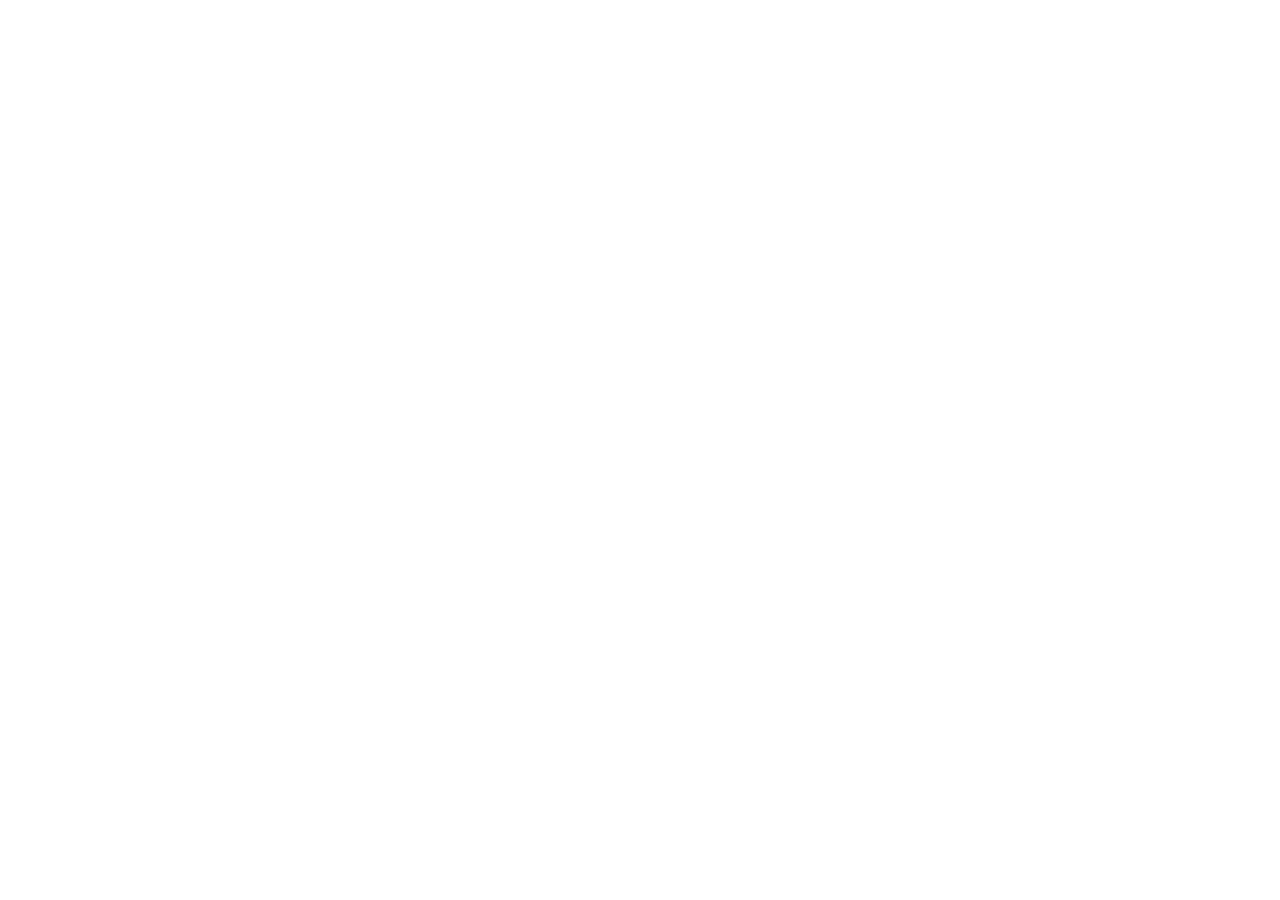
==== index.html @ 310ec276 "hola" ====
<!DOCTYPE html>
<html lang="en">
<head>
    <meta charset="UTF-8">
    <meta name="viewport" content="width=device-width, initial-scale=1.0">
    <title>Document</title>
</head>
<body>
    <header>

    </header>
    <main>

    </main>
    <footer>
        
    </footer>
</body>
</html>
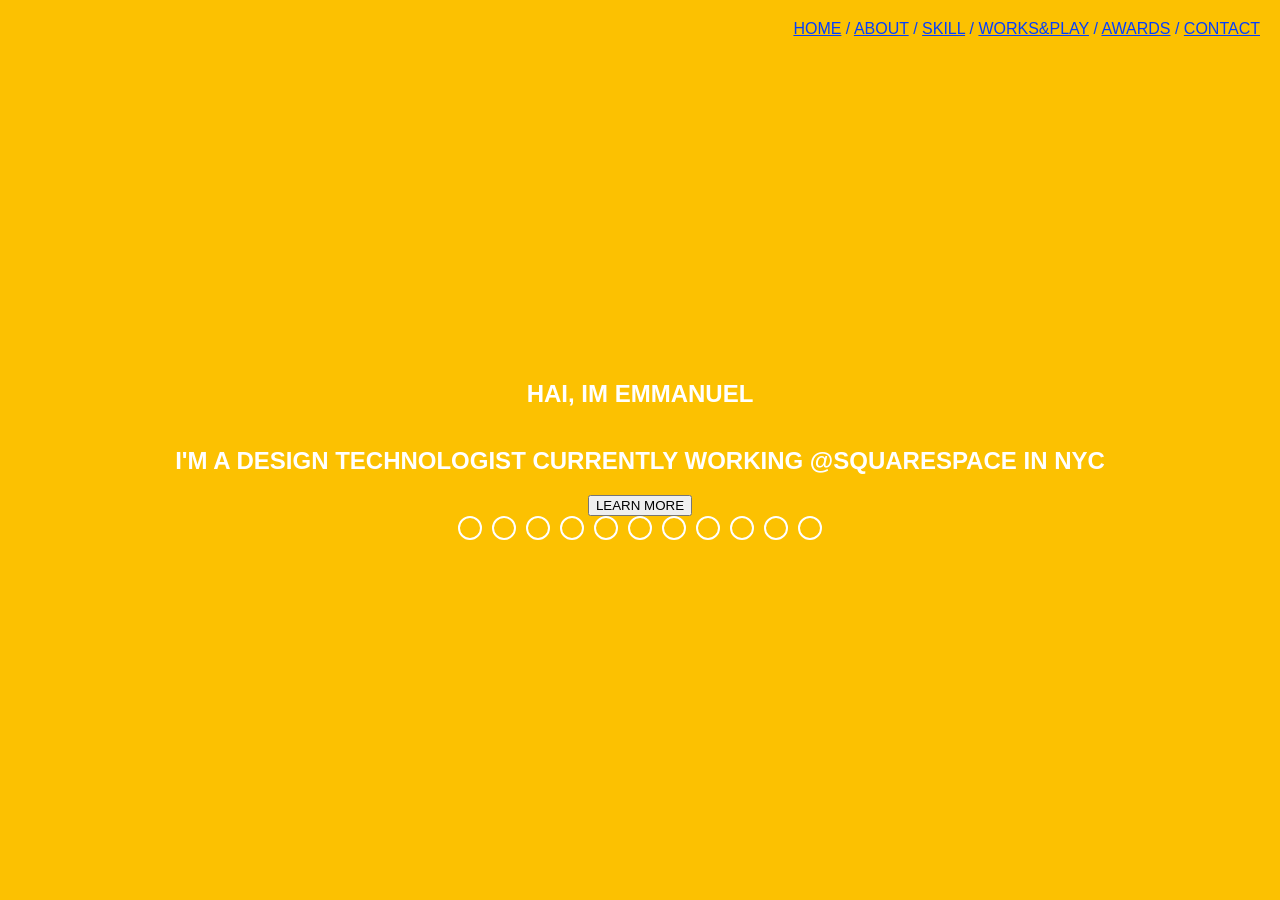
==== commit 010ad12b: "cambio" ====
--- a/index.html
+++ b/index.html
@@ -1,19 +1,256 @@
 <!DOCTYPE html>
 <html lang="en">
+
 <head>
     <meta charset="UTF-8">
     <meta name="viewport" content="width=device-width, initial-scale=1.0">
-    <title>Document</title>
+    <title>EMMANUEL</title>
+    <link rel="stylesheet" href="css/home.css">
 </head>
+
 <body>
     <header>
-
+        <nav class="navegador">
+            <a href="home.html">HOME</a>
+            <span>/</span>
+            <a href="about.html">ABOUT</a>
+            <span>/</span>
+            <a href="skill.html">SKILL</a>
+            <span>/</span>
+            <a href="works&play.html">WORKS&PLAY</a>
+            <span>/</span>
+            <a href="awards.html">AWARDS</a>
+            <span>/</span>
+            <a href="contact.html">CONTACT</a>
+        </nav>
     </header>
     <main>
-
+        <section id="section1" class="slide">
+            <h1>HAI, IM EMMANUEL </h1>
+            <h2>I'M A DESIGN TECHNOLOGIST CURRENTLY WORKING @SQUARESPACE IN NYC</h2>
+            <button class="more">LEARN MORE</button>
+            <nav class="section-nav">
+                <a href="#section1" class="nav-dot" aria-label="Go to section 1"></a>
+                <a href="#section2" class="nav-dot" aria-label="Go to section 2"></a>
+                <a href="#section3" class="nav-dot" aria-label="Go to section 3"></a>
+                <a href="#section4" class="nav-dot" aria-label="Go to section 4"></a>
+                <a href="#section5" class="nav-dot" aria-label="Go to section 5"></a>
+                <a href="#section6" class="nav-dot" aria-label="Go to section 6"></a>
+                <a href="#section7" class="nav-dot" aria-label="Go to section 7"></a>
+                <a href="#section8" class="nav-dot" aria-label="Go to section 8"></a>
+                <a href="#section9" class="nav-dot" aria-label="Go to section 9"></a>
+                <a href="#section10" class="nav-dot" aria-label="Go to section 10"></a>
+                <a href="#section11" class="nav-dot" aria-label="Go to section 11"></a>
+            </nav>
+        </section>
+
+        <section id="section2" class="slide">
+            <h1>METROPOLIS WORLD</h1>
+            <h2>INTRODUCING METROPOLIS WORLD, A METAVERSE EXPERIENCE COMBINING PHYSICAL AND DIGITAL REALMS!</h2>
+            <button class="learn">LEARN MORE</button>
+            <nav class="section-nav">
+                <a href="#section1" class="nav-dot" aria-label="Go to section 1"></a>
+                <a href="#section2" class="nav-dot" aria-label="Go to section 2"></a>
+                <a href="#section3" class="nav-dot" aria-label="Go to section 3"></a>
+                <a href="#section4" class="nav-dot" aria-label="Go to section 4"></a>
+                <a href="#section5" class="nav-dot" aria-label="Go to section 5"></a>
+                <a href="#section6" class="nav-dot" aria-label="Go to section 6"></a>
+                <a href="#section7" class="nav-dot" aria-label="Go to section 7"></a>
+                <a href="#section8" class="nav-dot" aria-label="Go to section 8"></a>
+                <a href="#section9" class="nav-dot" aria-label="Go to section 9"></a>
+                <a href="#section10" class="nav-dot" aria-label="Go to section 10"></a>
+                <a href="#section11" class="nav-dot" aria-label="Go to section 11"></a>
+            </nav>
+        </section>
+        <section id="section3" class="slide">
+            <h1>I LOVE DIGITAL</h1>
+            <h2>I SPECIALISE IN RICH INTERACTIVE EXPERIENCES FOR WEB, MOBILE AND TABLET DEVICES.</h2>
+            <button class="learn">LEARN MORE</button>
+            <nav class="section-nav">
+                <a href="#section1" class="nav-dot" aria-label="Go to section 1"></a>
+                <a href="#section2" class="nav-dot" aria-label="Go to section 2"></a>
+                <a href="#section3" class="nav-dot" aria-label="Go to section 3"></a>
+                <a href="#section4" class="nav-dot" aria-label="Go to section 4"></a>
+                <a href="#section5" class="nav-dot" aria-label="Go to section 5"></a>
+                <a href="#section6" class="nav-dot" aria-label="Go to section 6"></a>
+                <a href="#section7" class="nav-dot" aria-label="Go to section 7"></a>
+                <a href="#section8" class="nav-dot" aria-label="Go to section 8"></a>
+                <a href="#section9" class="nav-dot" aria-label="Go to section 9"></a>
+                <a href="#section10" class="nav-dot" aria-label="Go to section 10"></a>
+                <a href="#section11" class="nav-dot" aria-label="Go to section 11"></a>
+            </nav>
+        </section>
+        <section id="section4" class="slide">
+            <h1>CREATIVE NETWORK</h1>
+            <h2>I LOVE TO COLLABORATE. I'M CURRENTLY LOOKING FOR OTHER CREATIVE MINDS TO WORK, GROW AND NETWORK. GET IN
+                TOUCH!</h2>
+            <button class="learn">LEARN MORE</button>
+            <nav class="section-nav">
+                <a href="#section1" class="nav-dot" aria-label="Go to section 1"></a>
+                <a href="#section2" class="nav-dot" aria-label="Go to section 2"></a>
+                <a href="#section3" class="nav-dot" aria-label="Go to section 3"></a>
+                <a href="#section4" class="nav-dot" aria-label="Go to section 4"></a>
+                <a href="#section5" class="nav-dot" aria-label="Go to section 5"></a>
+                <a href="#section6" class="nav-dot" aria-label="Go to section 6"></a>
+                <a href="#section7" class="nav-dot" aria-label="Go to section 7"></a>
+                <a href="#section8" class="nav-dot" aria-label="Go to section 8"></a>
+                <a href="#section9" class="nav-dot" aria-label="Go to section 9"></a>
+                <a href="#section10" class="nav-dot" aria-label="Go to section 10"></a>
+                <a href="#section11" class="nav-dot" aria-label="Go to section 11"></a>
+            </nav>
+        </section>
+        <section id="section5" class="slide">
+            <h1>MULTI DISCIPLINE</h1>
+            <h2>MULTI DISCIPLINEBEING MULTI DISCIPLINED IS A BIG PART OF MY ETHOS. WHETHER IT'S DESIGN, DEVELOPMENT,
+                VIDEO OR UX; I'M THERE.</h2>
+            <button class="learn">LEARN MORE</button>
+            <nav class="section-nav">
+                <a href="#section1" class="nav-dot" aria-label="Go to section 1"></a>
+                <a href="#section2" class="nav-dot" aria-label="Go to section 2"></a>
+                <a href="#section3" class="nav-dot" aria-label="Go to section 3"></a>
+                <a href="#section4" class="nav-dot" aria-label="Go to section 4"></a>
+                <a href="#section5" class="nav-dot" aria-label="Go to section 5"></a>
+                <a href="#section6" class="nav-dot" aria-label="Go to section 6"></a>
+                <a href="#section7" class="nav-dot" aria-label="Go to section 7"></a>
+                <a href="#section8" class="nav-dot" aria-label="Go to section 8"></a>
+                <a href="#section9" class="nav-dot" aria-label="Go to section 9"></a>
+                <a href="#section10" class="nav-dot" aria-label="Go to section 10"></a>
+                <a href="#section11" class="nav-dot" aria-label="Go to section 11"></a>
+            </nav>
+        </section>
+        <section id="section6" class="slide">
+            <h1>NEW MEDIA</h1>
+            <h2>MY FOCUS IS WORKING ON ENGAGING AND INTERACTIVE APPLICATIONS ACROSS THE SPECTRUM OF DEVICES AND
+                PLATFORMS.</h2>
+            <button class="learn">LEARN MORE</button>
+            <nav class="section-nav">
+                <a href="#section1" class="nav-dot" aria-label="Go to section 1"></a>
+                <a href="#section2" class="nav-dot" aria-label="Go to section 2"></a>
+                <a href="#section3" class="nav-dot" aria-label="Go to section 3"></a>
+                <a href="#section4" class="nav-dot" aria-label="Go to section 4"></a>
+                <a href="#section5" class="nav-dot" aria-label="Go to section 5"></a>
+                <a href="#section6" class="nav-dot" aria-label="Go to section 6"></a>
+                <a href="#section7" class="nav-dot" aria-label="Go to section 7"></a>
+                <a href="#section8" class="nav-dot" aria-label="Go to section 8"></a>
+                <a href="#section9" class="nav-dot" aria-label="Go to section 9"></a>
+                <a href="#section10" class="nav-dot" aria-label="Go to section 10"></a>
+                <a href="#section11" class="nav-dot" aria-label="Go to section 11"></a>
+            </nav>
+        </section>
+        <section id="section7" class="slide">
+            <h1>I LOVE TO PLAY</h1>
+            <h2>WORK MAKES UP SUCH A BIG PART OF OUR LIVES, SO IT'S IMPORTANT TO INTEGRATE IT IN A POSITIVE WAY.</h2>
+            <button class="learn">LEARN MORE</button>
+            <nav class="section-nav">
+                <a href="#section1" class="nav-dot" aria-label="Go to section 1"></a>
+                <a href="#section2" class="nav-dot" aria-label="Go to section 2"></a>
+                <a href="#section3" class="nav-dot" aria-label="Go to section 3"></a>
+                <a href="#section4" class="nav-dot" aria-label="Go to section 4"></a>
+                <a href="#section5" class="nav-dot" aria-label="Go to section 5"></a>
+                <a href="#section6" class="nav-dot" aria-label="Go to section 6"></a>
+                <a href="#section7" class="nav-dot" aria-label="Go to section 7"></a>
+                <a href="#section8" class="nav-dot" aria-label="Go to section 8"></a>
+                <a href="#section9" class="nav-dot" aria-label="Go to section 9"></a>
+                <a href="#section10" class="nav-dot" aria-label="Go to section 10"></a>
+                <a href="#section11" class="nav-dot" aria-label="Go to section 11"></a>
+            </nav>
+        </section>
+        <section id="section8" class="slide">
+            <h1>CREATIVE EDGE PARTIES</h1>
+            <h2>THE EXPERIMENTAL SITE OF CREATIVE EDGE PARTIES. NOT JUST ANOTHER CHICKEN DINNER.</h2>
+            <button class="learn">LEARN MORE</button>
+            <nav class="section-nav">
+                <a href="#section1" class="nav-dot" aria-label="Go to section 1"></a>
+                <a href="#section2" class="nav-dot" aria-label="Go to section 2"></a>
+                <a href="#section3" class="nav-dot" aria-label="Go to section 3"></a>
+                <a href="#section4" class="nav-dot" aria-label="Go to section 4"></a>
+                <a href="#section5" class="nav-dot" aria-label="Go to section 5"></a>
+                <a href="#section6" class="nav-dot" aria-label="Go to section 6"></a>
+                <a href="#section7" class="nav-dot" aria-label="Go to section 7"></a>
+                <a href="#section8" class="nav-dot" aria-label="Go to section 8"></a>
+                <a href="#section9" class="nav-dot" aria-label="Go to section 9"></a>
+                <a href="#section10" class="nav-dot" aria-label="Go to section 10"></a>
+                <a href="#section11" class="nav-dot" aria-label="Go to section 11"></a>
+            </nav>
+        </section>
+        <section id="section9" class="slide">
+            <h1>CITAK RUGAS INC</h1>
+            <h2>SOLO PROJECT FOR CITAK.</h2>
+            <button class="learn">LEARN MORE</button>
+            <nav class="section-nav">
+                <a href="#section1" class="nav-dot" aria-label="Go to section 1"></a>
+                <a href="#section2" class="nav-dot" aria-label="Go to section 2"></a>
+                <a href="#section3" class="nav-dot" aria-label="Go to section 3"></a>
+                <a href="#section4" class="nav-dot" aria-label="Go to section 4"></a>
+                <a href="#section5" class="nav-dot" aria-label="Go to section 5"></a>
+                <a href="#section6" class="nav-dot" aria-label="Go to section 6"></a>
+                <a href="#section7" class="nav-dot" aria-label="Go to section 7"></a>
+                <a href="#section8" class="nav-dot" aria-label="Go to section 8"></a>
+                <a href="#section9" class="nav-dot" aria-label="Go to section 9"></a>
+                <a href="#section10" class="nav-dot" aria-label="Go to section 10"></a>
+                <a href="#section11" class="nav-dot" aria-label="Go to section 11"></a>
+            </nav>
+        </section>
+        <section id="section10" class="slide">
+            <h1>APPS APPS APPS!</h1>
+            <h2>REACHING AUDIENCES ON THE GO IS BECOMING INCREASINGLY IMPORTANT; I BUILD APPS FOR BOTH WEB AND NATIVE.
+            </h2>
+            <button class="learn">LEARN MORE</button>
+            <nav class="section-nav">
+                <a href="#section1" class="nav-dot" aria-label="Go to section 1"></a>
+                <a href="#section2" class="nav-dot" aria-label="Go to section 2"></a>
+                <a href="#section3" class="nav-dot" aria-label="Go to section 3"></a>
+                <a href="#section4" class="nav-dot" aria-label="Go to section 4"></a>
+                <a href="#section5" class="nav-dot" aria-label="Go to section 5"></a>
+                <a href="#section6" class="nav-dot" aria-label="Go to section 6"></a>
+                <a href="#section7" class="nav-dot" aria-label="Go to section 7"></a>
+                <a href="#section8" class="nav-dot" aria-label="Go to section 8"></a>
+                <a href="#section9" class="nav-dot" aria-label="Go to section 9"></a>
+                <a href="#section10" class="nav-dot" aria-label="Go to section 10"></a>
+                <a href="#section11" class="nav-dot" aria-label="Go to section 11"></a>
+            </nav>
+        </section>
+        <section id="section11" class="slide">
+            <h1>INTERESTED</h1>
+            <h2>IF YOU'VE GOT AN EXCITING PROJECT YOU'RE INTERESTED IN WORKING TOGETHER ON, GET IN TOUCH!</h2>
+            <button class="learn">LEARN MORE</button>
+            <nav class="section-nav">
+                <a href="#section1" class="nav-dot" aria-label="Go to section 1"></a>
+                <a href="#section2" class="nav-dot" aria-label="Go to section 2"></a>
+                <a href="#section3" class="nav-dot" aria-label="Go to section 3"></a>
+                <a href="#section4" class="nav-dot" aria-label="Go to section 4"></a>
+                <a href="#section5" class="nav-dot" aria-label="Go to section 5"></a>
+                <a href="#section6" class="nav-dot" aria-label="Go to section 6"></a>
+                <a href="#section7" class="nav-dot" aria-label="Go to section 7"></a>
+                <a href="#section8" class="nav-dot" aria-label="Go to section 8"></a>
+                <a href="#section9" class="nav-dot" aria-label="Go to section 9"></a>
+                <a href="#section10" class="nav-dot" aria-label="Go to section 10"></a>
+                <a href="#section11" class="nav-dot" aria-label="Go to section 11"></a>
+            </nav>
+        </section>
     </main>
     <footer>
-        
+        <div>
+            <div class="logo">
+                <a href="">Link</a>
+                <p>© 2026</p>
+            </div>
+            <ul>
+                <li><a href="https://www.behance.net/ImAdam.com"></a>Behance</li>
+                <span>|</span>
+                <li><a href="https://www.facebook.com/ImAdamTM.com"></a>Facebook</li>
+                <span>|</span>
+                <li><a href="https://x.com/ImAdamTM"></a>X</li>
+                <span>|</span>
+                <li><a
+                        href="https://www.linkedin.com/authwall?trk=bf&trkInfo=AQEqtFeuzSqmvQAAAZx9hMhg5kKSA-RKapRkwnM6NjvqYmvRwcpk8EmlW5-ixRG49RFf5sMk1AwMci0PjqGg_fNyZmqLV5OaFZjwyYanSRuHFN8suWYKgrwXgtaQUJmBkFq6idE=&original_referer=&sessionRedirect=https%3A%2F%2Fwww.linkedin.com%2Fin%2FImAdamTM">Linked
+                        in</a>
+                </li>
+                <span>|</span>
+                <li><a href="/contact.html">Contacto</a></li>
+            </ul>
+        </div>
     </footer>
 </body>
+
 </html>
--- a/css/home.css
+++ b/css/home.css
@@ -0,0 +1,164 @@
+body {
+    font-family: 'Arial', sans-serif;
+    margin: 0;
+    padding: 0;
+}
+
+header {
+    display: flex;
+    color: white;
+    justify-content: end;
+    margin: 0;
+    mix-blend-mode: difference;
+    padding: 20px;
+    position: fixed;
+    top: 0;
+    left: 0;
+    right: 0;
+    z-index: 1000;
+}
+
+nav.navegador > a {
+    color: white;
+}
+
+section.slide {
+    align-items: center;
+    display: flex;
+    flex-direction: column;
+    height: 100vh;
+    justify-content: center;
+    position: absolute;
+    top: 0;
+    left: 0;
+    width: 100%;
+    opacity: 0;
+    visibility: hidden;
+    pointer-events: none;
+    transition: opacity 0.6s ease, visibility 0.6s ease;
+}
+
+/* Sección 1 - Visible por defecto */
+#section1 {
+    background-color: #fcc101;
+    color: white;
+    opacity: 1;
+    visibility: visible;
+    pointer-events: auto;
+}
+
+#section2 {
+    background-color: #333;
+    color: white;
+}
+
+#section3 {
+    background-color: #F862B2;
+    color: white;
+}
+
+#section4 {
+    background-color: #03c5c5;
+    color: white;
+}
+
+#section5 {
+    background-color: #333;
+    color: white;
+}
+
+#section6 {
+    background-color: #dcdcdc;
+    color: #333;
+}
+
+#section6 .nav-dot {
+    border-color: #333;
+}
+
+#section6 .nav-dot:hover {
+    background-color: #333;
+}
+
+#section7 {
+    background-color: #fcc101;
+    color: white;
+}
+
+#section8 {
+    background-color: #fcc101;
+    color: white;
+}
+
+#section9 {
+    background-color: #333;
+    color: white;
+}
+
+#section10 {
+    background-color: #bed041;
+    color: white;
+}
+
+#section11 {
+    background-color: #03c5c5;
+    color: white;
+}
+
+/* Mostrar la sección cuando es :target */
+section.slide:target {
+    opacity: 1;
+    visibility: visible;
+    pointer-events: auto;
+}
+
+main button:hover {
+    background-color: white;
+    cursor: grabbing;
+}
+
+/* Estilos para los dots de navegación */
+.section-nav {
+    display: flex;
+    gap: 10px;
+    flex-wrap: wrap;
+    justify-content: center;
+}
+
+.nav-dot {
+    width: 20px;
+    height: 20px;
+    border-radius: 50%;
+    background: transparent;
+    border: 2px solid white;
+    cursor: pointer;
+    transition: all 0.3s ease;
+    text-decoration: none;
+    display: inline-block;
+}
+
+.nav-dot:hover {
+    background: white;
+    transform: scale(1.2);
+}
+
+footer > div {
+    background-color: #555;
+    display: flex;
+    justify-content: space-between;
+    padding: 5px
+}
+
+.logo {
+    display: flex;
+    align-items: center;
+    gap: 12px;
+    justify-content: center;
+    flex-direction:row ;
+}
+
+footer > div > ul {
+    display: flex;
+    list-style: none;
+    gap: 10px;
+}
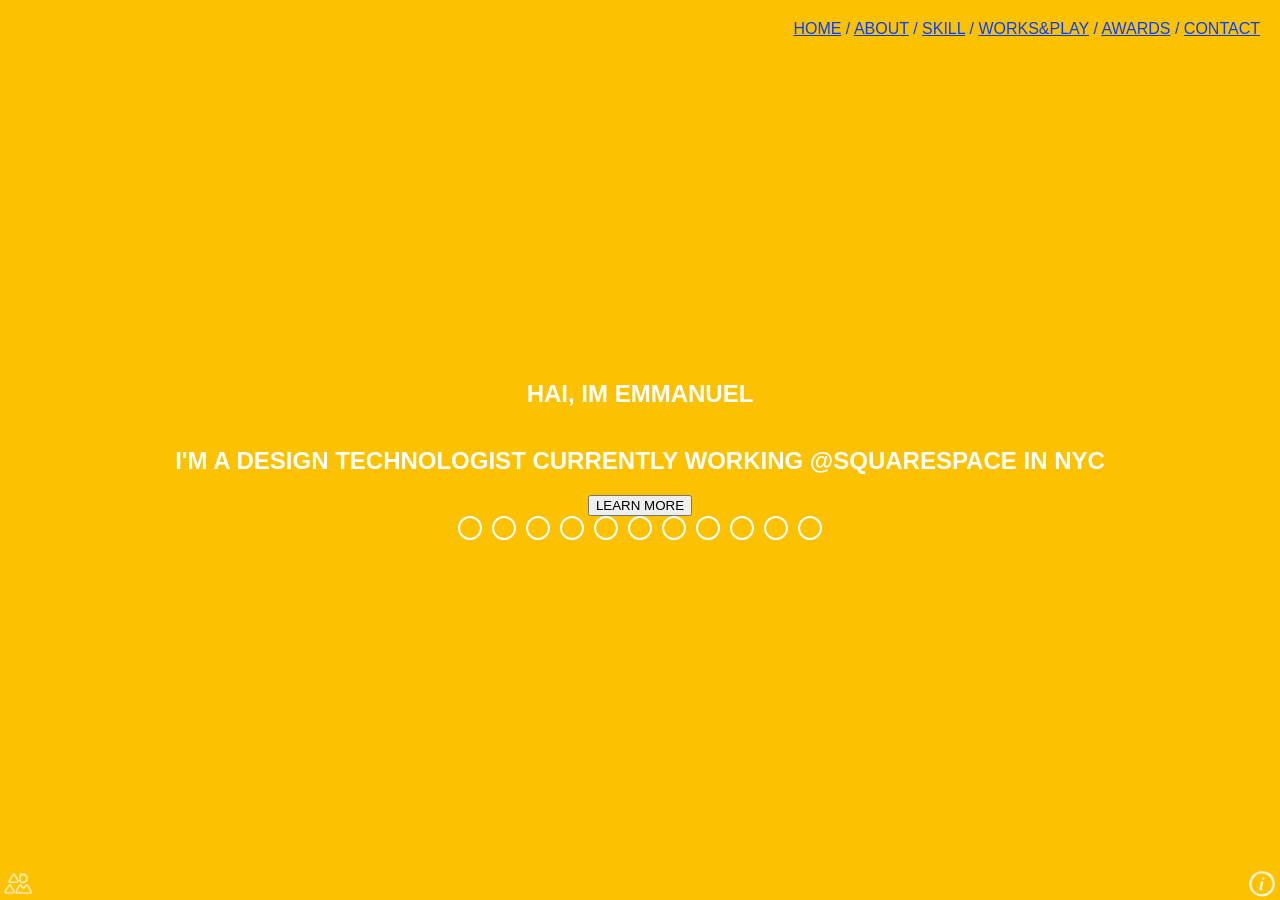
==== commit e6f2b5fb: "footer listo" ====
--- a/index.html
+++ b/index.html
@@ -11,7 +11,7 @@
 <body>
     <header>
         <nav class="navegador">
-            <a href="home.html">HOME</a>
+            <a href="index.html">HOME</a>
             <span>/</span>
             <a href="about.html">ABOUT</a>
             <span>/</span>
@@ -230,27 +230,29 @@
         </section>
     </main>
     <footer>
-        <div>
-            <div class="logo">
-                <a href="">Link</a>
-                <p>© 2026</p>
+        <div class="footer-container">
+            <div class="icon">
+                <a href="index.html" class="adam-icon">
+                </a>
             </div>
-            <ul>
-                <li><a href="https://www.behance.net/ImAdam.com"></a>Behance</li>
-                <span>|</span>
-                <li><a href="https://www.facebook.com/ImAdamTM.com"></a>Facebook</li>
-                <span>|</span>
-                <li><a href="https://x.com/ImAdamTM"></a>X</li>
-                <span>|</span>
-                <li><a
-                        href="https://www.linkedin.com/authwall?trk=bf&trkInfo=AQEqtFeuzSqmvQAAAZx9hMhg5kKSA-RKapRkwnM6NjvqYmvRwcpk8EmlW5-ixRG49RFf5sMk1AwMci0PjqGg_fNyZmqLV5OaFZjwyYanSRuHFN8suWYKgrwXgtaQUJmBkFq6idE=&original_referer=&sessionRedirect=https%3A%2F%2Fwww.linkedin.com%2Fin%2FImAdamTM">Linked
-                        in</a>
-                </li>
-                <span>|</span>
-                <li><a href="/contact.html">Contacto</a></li>
-            </ul>
+            <div class="footer-copy">
+                <p>&copy; 2026</p>
+            </div>
+            <div id="info" class="info-container">
+                <a href="#close" class="close-btn"></a>
+                <a href="#email" class="email-btn"></a>
+                <a href="#linkedin" class="linkedin-btn"></a>
+                <a href="#twitter" class="twitter-btn"></a>
+                <a href="#facebook" class="facebook-btn"></a>
+                <a href="#behance" class="behance-btn"></a>
+            </div>
+            <a href="#info" class="info-icon">
+
+            </a>
         </div>
     </footer>
+
+    <script src="footer.js"></script>
 </body>
 
 </html>
--- a/css/home.css
+++ b/css/home.css
@@ -1,3 +1,8 @@
+@font-face {
+    font-family: 'AdamDrawn';
+    src: url(/fonts/adamfont-webfont.woff) format('woff');
+}
+
 body {
     font-family: 'Arial', sans-serif;
     margin: 0;
@@ -18,7 +23,7 @@
     z-index: 1000;
 }
 
-nav.navegador > a {
+nav.navegador>a {
     color: white;
 }
 
@@ -142,23 +147,158 @@
     transform: scale(1.2);
 }
 
-footer > div {
-    background-color: #555;
+footer {
+    position: fixed;
+    bottom: 0;
+    left: 0;
+    width: 100%;
+    z-index: 10;
+}
+
+.footer-container {
+    background-color: transparent;
     display: flex;
     justify-content: space-between;
-    padding: 5px
-}
-
-.logo {
-    display: flex;
-    align-items: center;
-    gap: 12px;
-    justify-content: center;
-    flex-direction:row ;
-}
-
-footer > div > ul {
-    display: flex;
-    list-style: none;
-    gap: 10px;
+    transition: background 0.3s ease;
+}
+
+.footer-copy {
+    display: none;
+}
+
+.footer-copy.active {
+    display: flex;
+    justify-content: center;
+    align-items: center;
+    position: relative;
+    right: 39%;
+    top: 8px;
+    color: #fff;
+    font-family: 'AdamDrawn', sans-serif;
+}
+
+.adam-icon {
+    display: flex;
+    justify-content: center;
+    align-items: center;
+    background-image: url(/img/footer/adam.png);
+    padding: 20px 18px;
+    border-radius: 10px;
+    background-repeat: no-repeat;
+    background-size: cover;
+    background-position: center -20%;
+    transition: background-position 0.3s ease;
+    order: -1;
+}
+
+.adam-icon:hover {
+    background-position: 0% 100%;
+    transition: background-position 0.3s ease;
+    cursor: pointer;
+}
+
+.info-icon {
+    background-image: url(/img/footer/info.png);
+    padding: 20px 18px;
+    border-radius: 10px;
+    background-repeat: no-repeat;
+    background-size: cover;
+    background-position: center -20%;
+    transition: background-position 0.3s ease;
+    margin: auto 0;
+}
+
+.info-icon:hover {
+    background-position: 0% 100%;
+    transition: background-position 0.3s ease;
+    cursor: pointer;
+}
+
+.info-icon.active {
+    display: none;
+}
+
+#info {
+    display: none;
+}
+
+#info.active {
+    align-items: center;
+    display: flex;
+    justify-content: center;
+    flex-direction: row-reverse;
+    transition: all 0.3s ease;
+}
+
+.footer-container.active {
+    display: flex;
+    align-items: center;
+    background-image: url(/img/footer/bg.png);
+    height: 60px;
+    transition: all 0.3s ease;
+}
+
+.close-btn {
+    display: flex;
+    justify-content: center;
+    align-items: center;
+    background-image: url(/img/footer/close.png);
+    padding: 20px 18px;
+    border-radius: 10px;
+    background-repeat: no-repeat;
+    background-size: cover;
+    background-position: center -20%;
+    transition: background-position 0.3s ease;
+}
+
+.close-btn:hover {
+    background-position: 0% 120%;
+    transition: background-position 0.3s ease;
+    cursor: pointer;
+}
+
+.email-btn,
+.linkedin-btn,
+.twitter-btn,
+.facebook-btn,
+.behance-btn {
+    display: flex;
+    justify-content: center;
+    align-items: center;
+    padding: 20px 18px;
+    border-radius: 10px;
+    background-repeat: no-repeat;
+    background-size: cover;
+    background-position: center -20%;
+    transition: background-position 0.3s ease;
+}
+
+.email-btn:hover,
+.linkedin-btn:hover,
+.twitter-btn:hover,
+.facebook-btn:hover,
+.behance-btn:hover {
+    background-position: 0% 100%;
+    transition: background-position 0.3s ease;
+    cursor: pointer;
+}
+
+.email-btn {
+    background-image: url(/img/footer/email.png);
+}
+
+.linkedin-btn {
+    background-image: url(/img/footer/linked-in.png);
+}
+
+.twitter-btn {
+    background-image: url(/img/footer/twitter.png);
+}
+
+.facebook-btn {
+    background-image: url(/img/footer/facebook.png);
+}
+
+.behance-btn {
+    background-image: url(/img/footer/behance.png);
 }
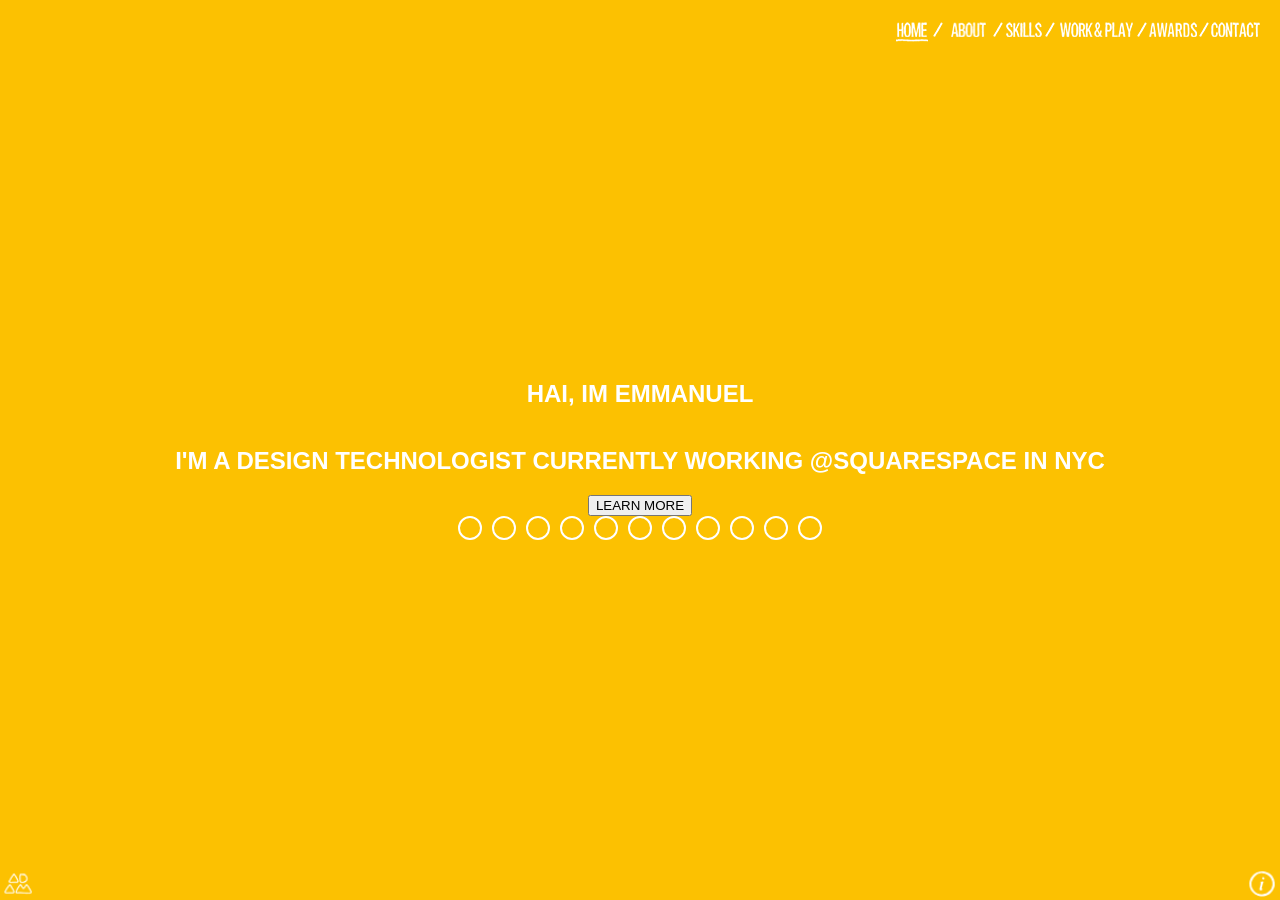
==== commit 19ad67c0: "termine" ====
--- a/index.html
+++ b/index.html
@@ -11,17 +11,17 @@
 <body>
     <header>
         <nav class="navegador">
-            <a href="index.html">HOME</a>
-            <span>/</span>
-            <a href="about.html">ABOUT</a>
-            <span>/</span>
-            <a href="skill.html">SKILL</a>
-            <span>/</span>
-            <a href="works&play.html">WORKS&PLAY</a>
-            <span>/</span>
-            <a href="awards.html">AWARDS</a>
-            <span>/</span>
-            <a href="contact.html">CONTACT</a>
+            <a class="nav-home" href="/index.html"></a>
+            <span></span>
+            <a class="nav-about" href="/about.html"></a>
+            <span></span>
+            <a class="nav-skills" href="/skill.html"></a>
+            <span></span>
+            <a class="nav-workplay" href="/works&play.html"></a>
+            <span></span>
+            <a class="nav-awards" href="/awards.html"></a>
+            <span></span>
+            <a class="nav-contact" href="/contact.html"></a>
         </nav>
     </header>
     <main>
--- a/css/home.css
+++ b/css/home.css
@@ -14,18 +14,96 @@
     color: white;
     justify-content: end;
     margin: 0;
-    mix-blend-mode: difference;
     padding: 20px;
     position: fixed;
     top: 0;
-    left: 0;
     right: 0;
-    z-index: 1000;
-}
-
-nav.navegador>a {
-    color: white;
-}
+    z-index: 10;
+    width: 100%;
+}
+
+header {
+    display: flex;
+    color: white;
+    justify-content: end;
+    margin: 0;
+    padding: 20px;
+    position: fixed;
+    top: 0;
+    right: 0;
+    z-index: 10;
+    width: 100%;
+}
+
+.navegador>a {
+    background-position: center -10%;
+    background-repeat: no-repeat;
+    transition: background-position 0.3s ease;
+}
+
+.navegador>a:hover {
+    background-position: center 100%;
+    transition: background-position 0.3s ease;
+}
+
+.nav-home {
+    background-image: url(/img/nav/home.png);
+    background-size: 30px 35px;
+    padding: 0px 20px;
+    position: relative;
+}
+
+.nav-home::before {
+    content: '';
+    position: absolute;
+    bottom: -15px;
+    left: 50%;
+    transform: translateX(-50%);
+    width: 80%;
+    height: 20px;
+    background-image: url(/img/nav/active-icon.png);
+    background-size: cover 100%;
+    background-repeat: no-repeat;
+    background-position: center;
+}
+
+.nav-about {
+    background-image: url(/img/nav/about.png);
+    background-size: 35px 35px;
+    padding: 0px 24px;
+}
+
+.nav-skills {
+    background-image: url(/img/nav/skills.png);
+    background-size: 36px 35px;
+    padding: 0px 20px;
+}
+
+.nav-workplay {
+    background-image: url(/img/nav/workplay.png);
+    background-size: 73px 35px;
+    padding: 0px 40px;
+}
+
+.nav-awards {
+    background-image: url(/img/nav/awards.png);
+    background-size: 48px 35px;
+    padding: 0px 25px;
+}
+
+.nav-contact {
+    background-image: url(/img/nav/contact.png);
+    background-size: 49px 35px;
+    padding: 0px 25px;
+}
+
+.navegador>span {
+    background-image: url(/img/nav/separator.png);
+    padding: 0px 6px;
+    background-position: center 75%;
+    background-repeat: no-repeat;
+}
+
 
 section.slide {
     align-items: center;
